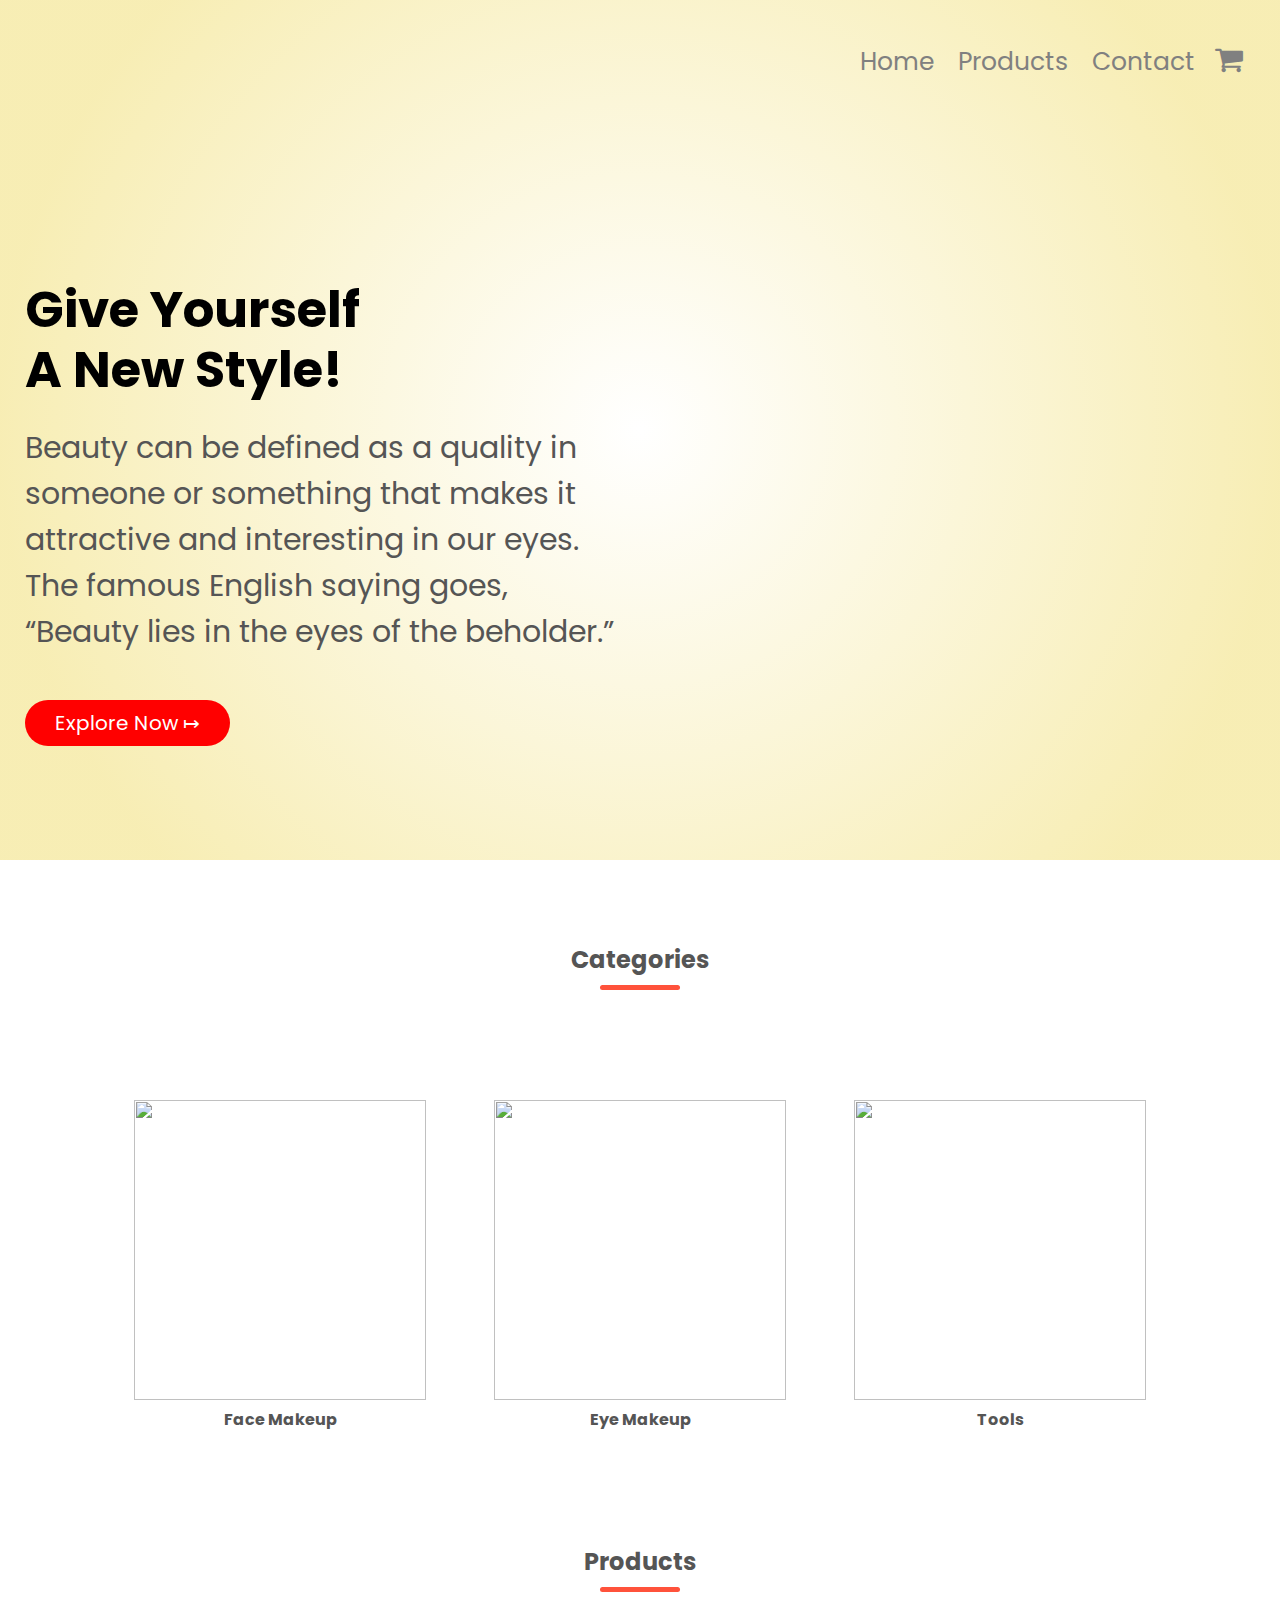
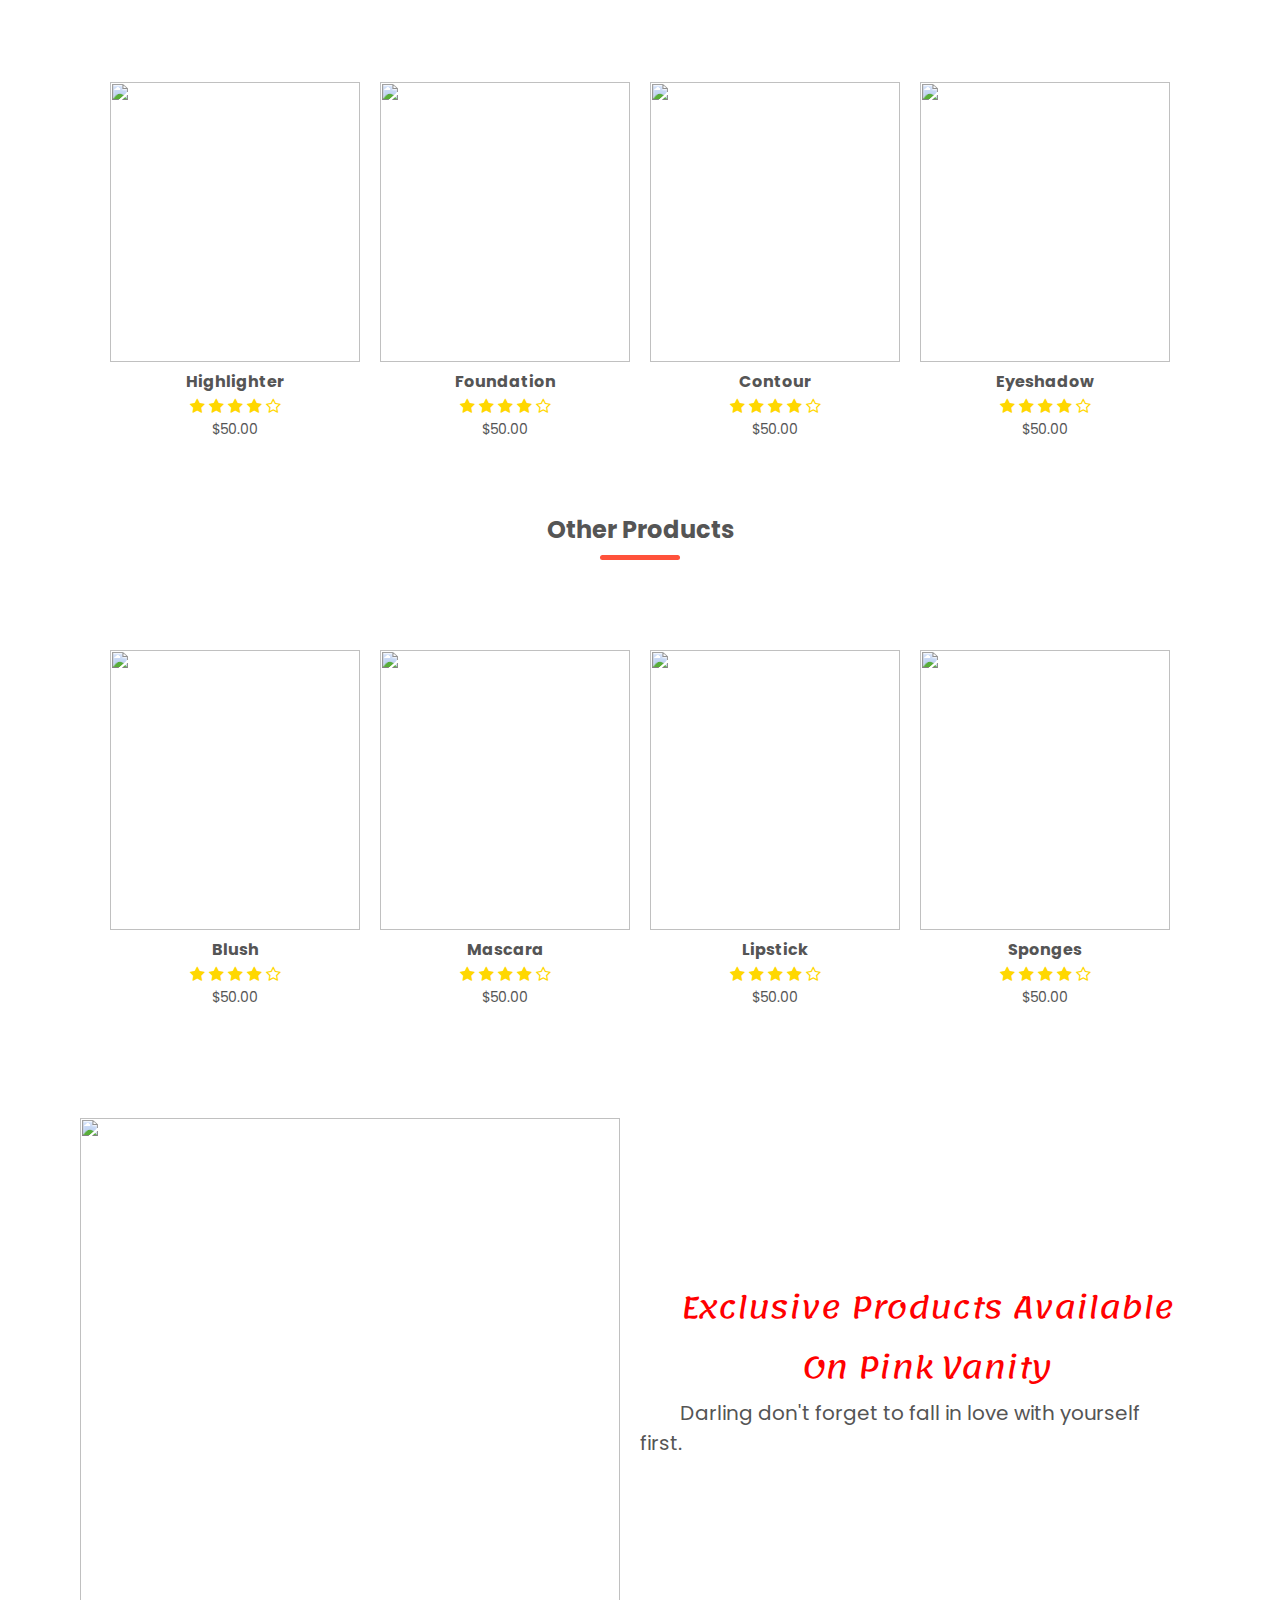
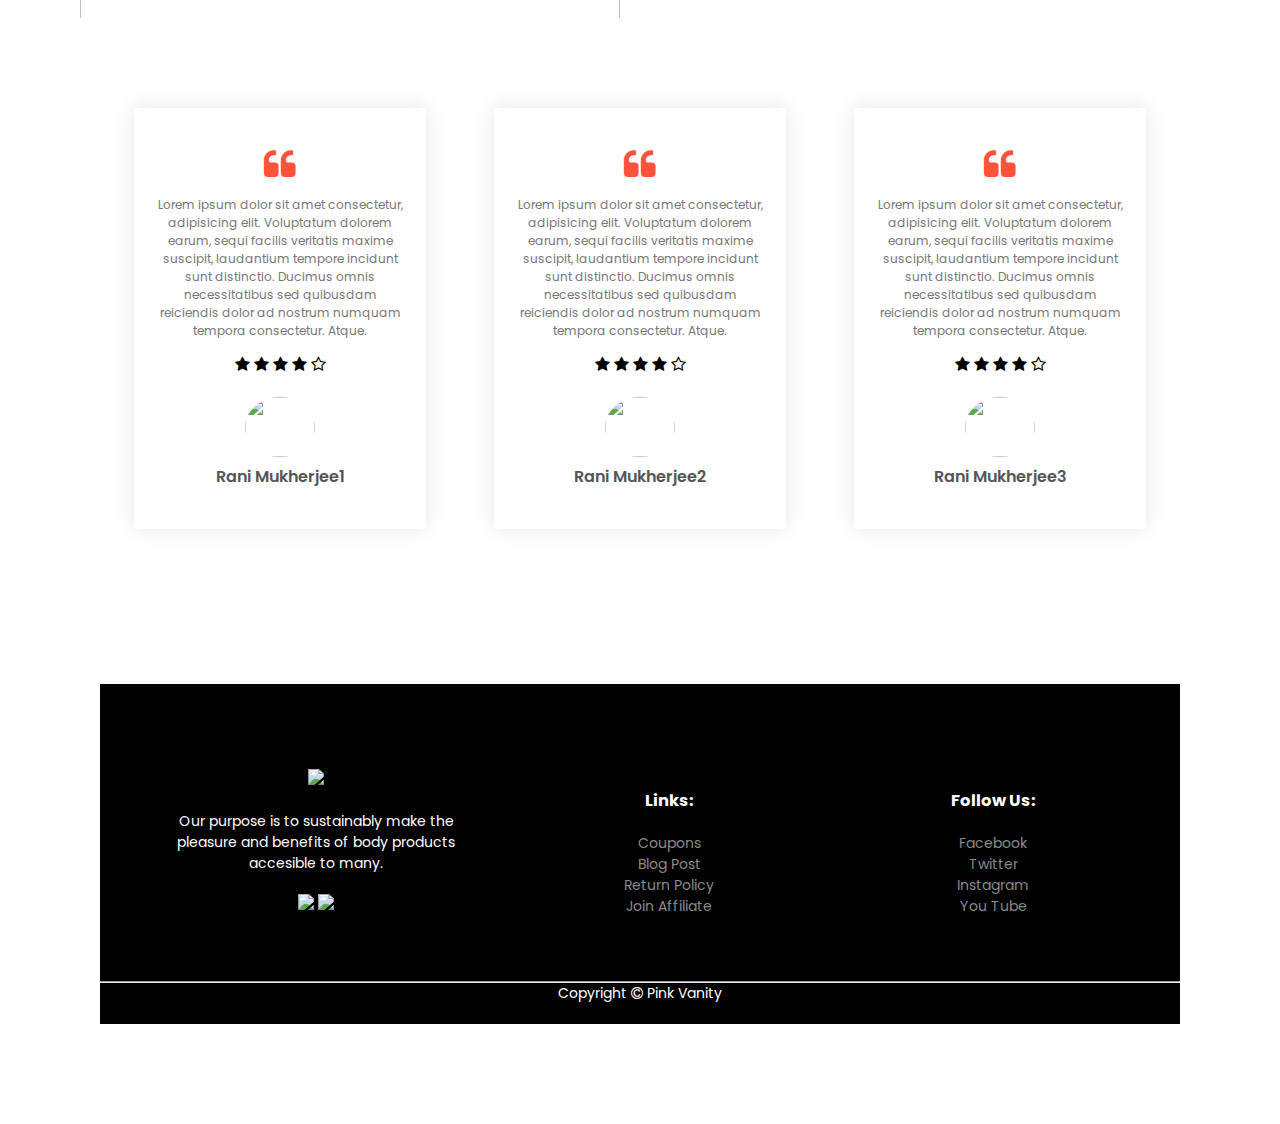
==== ecommerce.html @ b62414d2 "Initial Commit" ====
<!DOCTYPE html>
<html lang="en">
<head>
    <meta charset="UTF-8">
    <meta name="viewport" content="width=device-width, initial-scale=1.0">
    <title>PinkVanity | Ecommerce website design</title>
    <link rel="stylesheet" href="ecommerce.css">
    <link href="https://fonts.googleapis.com/css2?family=Poppins:wght@300;400;500;600;700&display=swap" rel="stylesheet">
    <link rel="stylesheet" href="https://stackpath.bootstrapcdn.com/font-awesome/4.7.0/css/font-awesome.min.css">
    <link href="https://fonts.googleapis.com/css2?family=Lemonada:wght@400;700&display=swap" rel="stylesheet">
</head>
<body>
    <div class="header">
        <div class="container">
            <div class="navbar">
                <div class="logo">
                     <img src="images/cosmetics-156060_640.png" alt="" width="125px"PINK VANITY>
                </div>
               <!-- <div class="search-box">
                   <form>
                       <input class="search-txt" type="text" placeholder="Type to search">
                       <input class="search-btn" type="submit" name="" value="Search">
                   </form>
               </div>
                -->
                <nav>
                    <ul id="menu-items">
                        <li><a href="ecommerce.html">Home</a></li>
                        <li><a href="ecommproducts.html">Products</a></li>
                        <!-- <li><a href="#">About</a></li> -->
                        <li><a href="ecommcontact.html">Contact</a></li>
                        <!-- <li><a href="#">Account</a></li> -->
                    </ul>
                </nav>
                <!-- <img src="images/cart-148964_1280.png" alt="" width="30px" height="30px"> -->
                <div class="cart">

                    <i class="fa fa-shopping-cart" aria-hidden="true"></i>
                   
                </div>
                <div class="menu-icon">
                    <i class="fa fa-bars" aria-hidden="true"  onclick="menutoggle()"></i>
                </div>
            </div>
        </div>
        
        <div class="row">
            <div class="col-2">
                <h1>Give Yourself <br> A New Style!</h1>
                <p>Beauty can be defined as a quality in someone or something that makes it attractive and interesting in our eyes. <br> The famous English saying goes, “Beauty lies in the eyes of the beholder.”</p>
                <a href="ecommproducts.html" class="btn">Explore Now &#8614;</a>
            </div>
            <div class="col-2">
                <img src="images/polygonal-4338743_1280.png" alt="">
            </div>
        </div>
    </div>
        
    
    <!-- ---------featured categories---- -->

    <div class="categories">
        <div class="small-container">
            <h2 class="title">Categories</h2>
            <div class="row">
                <div class="col-3">
                    <img src="images/lipsmakeupkit.jpg" alt="">
                    
                    <h4><a href="ecommfacemakeup.html"> Face Makeup </a></h4>
                </div>
                <div class="col-3">
                    <img src="images/eyemakeupkit.jpg" alt="">
                    <h4><a href="ecommeyemakeup.html">Eye Makeup</a></h4>
                </div>
                <div class="col-3">
                    <img src="images/brushkit.webp" alt="">
                    <h4><a href="ecommtools.html">Tools</a></h4>
                </div>
            </div>
        </div>
      
    </div>
  <!-- ---------featured products---- -->

  <div class="small-container">
      <h2 class="title">Products</h2>
      <div class="row">
          <div class="col-4">
              <img src="images/highlighter.jpg" alt="">
            <h4>Highlighter</h4>
            <div class="rating">
                <i class="fa fa-star" aria-hidden="true"></i>
                <i class="fa fa-star" aria-hidden="true"></i>
                <i class="fa fa-star" aria-hidden="true"></i>
                <i class="fa fa-star" aria-hidden="true"></i>
                <i class="fa fa-star-o" aria-hidden="true"></i>

            </div>
            <p>$50.00</p>
        </div>
          <div class="col-4">
              <img src="images/foun1.jpg" alt="">
            <h4>Foundation</h4>
            <div class="rating">
                <i class="fa fa-star" aria-hidden="true"></i>
                <i class="fa fa-star" aria-hidden="true"></i>
                <i class="fa fa-star" aria-hidden="true"></i>
                <i class="fa fa-star" aria-hidden="true"></i>
                <i class="fa fa-star-o" aria-hidden="true"></i>

            </div>
            <p>$50.00</p>
        </div>
          <div class="col-4">
              <img src="images/contour.jpg" alt="">
            <h4>Contour</h4>
            <div class="rating">
                <i class="fa fa-star" aria-hidden="true"></i>
                <i class="fa fa-star" aria-hidden="true"></i>
                <i class="fa fa-star" aria-hidden="true"></i>
                <i class="fa fa-star" aria-hidden="true"></i>
                <i class="fa fa-star-o" aria-hidden="true"></i>

            </div>
            <p>$50.00</p>
        </div>
          <div class="col-4">
              <img src="images/eyeshadow2.jpg" alt="">
            <h4>Eyeshadow</h4>
            <div class="rating">
                <i class="fa fa-star" aria-hidden="true"></i>
                <i class="fa fa-star" aria-hidden="true"></i>
                <i class="fa fa-star" aria-hidden="true"></i>
                <i class="fa fa-star" aria-hidden="true"></i>
                <i class="fa fa-star-o" aria-hidden="true"></i>

            </div>
            <p>$50.00</p>
        </div>
    </div>
     
      </div>
      <div class="small-container">
        <h2 class="title">Other Products</h2>
      <div class="row">
        <div class="col-4">
            <img src="images/blush55.jpg" alt="">
          <h4>Blush</h4>
          <div class="rating">
              <i class="fa fa-star" aria-hidden="true"></i>
              <i class="fa fa-star" aria-hidden="true"></i>
              <i class="fa fa-star" aria-hidden="true"></i>
              <i class="fa fa-star" aria-hidden="true"></i>
              <i class="fa fa-star-o" aria-hidden="true"></i>

          </div>
          <p>$50.00</p>
      </div>
        <div class="col-4">
            <img src="images/mascara55.jpg" alt="">
          <h4>Mascara</h4>
          <div class="rating">
              <i class="fa fa-star" aria-hidden="true"></i>
              <i class="fa fa-star" aria-hidden="true"></i>
              <i class="fa fa-star" aria-hidden="true"></i>
              <i class="fa fa-star" aria-hidden="true"></i>
              <i class="fa fa-star-o" aria-hidden="true"></i>

          </div>
          <p>$50.00</p>
      </div>
        <div class="col-4">
            <img src="images/lipstick77.jpg" alt="">
          <h4>Lipstick</h4>
          <div class="rating">
              <i class="fa fa-star" aria-hidden="true"></i>
              <i class="fa fa-star" aria-hidden="true"></i>
              <i class="fa fa-star" aria-hidden="true"></i>
              <i class="fa fa-star" aria-hidden="true"></i>
              <i class="fa fa-star-o" aria-hidden="true"></i>

          </div>
          <p>$50.00</p>
      </div>
        <div class="col-4">
            <img src="images/spi=onges4.jpg" alt="">
          <h4>Sponges</h4>
          <div class="rating">
              <i class="fa fa-star" aria-hidden="true"></i>
              <i class="fa fa-star" aria-hidden="true"></i>
              <i class="fa fa-star" aria-hidden="true"></i>
              <i class="fa fa-star" aria-hidden="true"></i>
              <i class="fa fa-star-o" aria-hidden="true"></i>

          </div>
          <p>$50.00</p>
      </div>
    </div>
      
        <div class="offer">
            <div class="small-container">
                <div class="row">
                    <div class="col-2">
                        <img src="images/model-2303361_1280.jpg" alt="" class="offer-img">
                    </div>
                    <div class="col-2">
                        <h2>Exclusive Products Available On Pink Vanity</h2>
                      <small>Darling don't forget to fall in love with yourself first.</small>
                    </div>
                </div>
            </div>

        </div>
     
     </div>

     <!-- ------testimonial------ -->

     <div class="testimonial">
         <div class="small-container">
             <div class="row">
                 <div class="col-3">
                    <i class="fa fa-quote-left"></i>
                     <p>Lorem ipsum dolor sit amet consectetur, adipisicing elit. Voluptatum dolorem earum, sequi facilis veritatis maxime suscipit, laudantium tempore incidunt sunt distinctio. Ducimus omnis necessitatibus sed quibusdam reiciendis dolor ad nostrum numquam tempora consectetur. Atque.</p>
                     <div class="rating">
                        <i class="fa fa-star" aria-hidden="true"></i>
                        <i class="fa fa-star" aria-hidden="true"></i>
                        <i class="fa fa-star" aria-hidden="true"></i>
                        <i class="fa fa-star" aria-hidden="true"></i>
                        <i class="fa fa-star-o" aria-hidden="true"></i>
          
                    </div>
                    <img src="images/girl-919048_640.jpg" alt="" height="50px">
                    <h3>Rani Mukherjee1</h3>
                 </div>
                 <div class="col-3">
                    <i class="fa fa-quote-left"></i>
                     <p>Lorem ipsum dolor sit amet consectetur, adipisicing elit. Voluptatum dolorem earum, sequi facilis veritatis maxime suscipit, laudantium tempore incidunt sunt distinctio. Ducimus omnis necessitatibus sed quibusdam reiciendis dolor ad nostrum numquam tempora consectetur. Atque.</p>
                     <div class="rating">
                        <i class="fa fa-star" aria-hidden="true"></i>
                        <i class="fa fa-star" aria-hidden="true"></i>
                        <i class="fa fa-star" aria-hidden="true"></i>
                        <i class="fa fa-star" aria-hidden="true"></i>
                        <i class="fa fa-star-o" aria-hidden="true"></i>
          
                    </div>
                    <img src="images/girl-919048_640.jpg" alt="" height="50px">
                    <h3>Rani Mukherjee2</h3>
                 </div>
                 <div class="col-3">
                    <i class="fa fa-quote-left"></i>
                     <p>Lorem ipsum dolor sit amet consectetur, adipisicing elit. Voluptatum dolorem earum, sequi facilis veritatis maxime suscipit, laudantium tempore incidunt sunt distinctio. Ducimus omnis necessitatibus sed quibusdam reiciendis dolor ad nostrum numquam tempora consectetur. Atque.</p>
                     <div class="rating">
                        <i class="fa fa-star" aria-hidden="true"></i>
                        <i class="fa fa-star" aria-hidden="true"></i>
                        <i class="fa fa-star" aria-hidden="true"></i>
                        <i class="fa fa-star" aria-hidden="true"></i>
                        <i class="fa fa-star-o" aria-hidden="true"></i>
          
                    </div>
                    <img src="images/girl-919048_640.jpg" alt="" >
                    <h3>Rani Mukherjee3</h3>
                 </div>
             </div>
         </div>
     </div>

        <!-- -----brands--- -->
        <div class="brands">
            <div class="small-container">
                <div class="row">
                    <div class="col-5">
                        <img src="images/Lakme-Logo.png" alt="">
                    </div>
                    <div class="col-5">
                        <img src="images/Maybelline-Logo.png" alt="">
                    </div>
                    <!-- <div class="col-5">
                        <img src="images/nyx" alt="">
                    </div>  -->
                     <div class="col-5">
                        <img src="images/paypal.png" alt="">
                    <!-- </div>
                     <div class="col-5">images/</div> 
                </div> -->
            </div>
        </div>
        <!-- ----footer--- -->
        <div class="footer">
            <div class="container">
                <div class="row">
                    <div class="footer-col-1">
                        <img src="images/" >
                        <p>Our purpose is to sustainably make the pleasure and benefits of body products accesible to many.</p>
                        <div class="app-logo">
                            <img src="images/play2.png">
                            <img src="images/apple2.png">
                        </div>
                    </div>
                    <div class="footer-col-2">
                        <h3>Links:</h3>
                        <ul>
                            <li>Coupons</li>
                            <li>Blog Post</li>
                            <li>Return Policy</li>
                            <li>Join Affiliate</li>
                        </ul>
                       
                    </div>
                    <div class="footer-col-3">
                        <h3>Follow Us:</h3>
                        <ul>
                            <li>Facebook</li>
                            <li>Twitter</li>
                            <li>Instagram</li>
                            <li>You Tube</li>
                        </ul>
                </div>
                
            </div>
            
            
        </div>
        <hr>
        <p>Copyright <i class="fa fa-copyright" aria-hidden="true"></i> Pink Vanity</p>

        <!-- js for toggle menu  -->
        <script>
            var MenuItems = document.getElementById("menu-items");
            MenuItems.style.maxHeight = "0px";

            function menutoggle(){
                if(MenuItems.style.maxHeight = "0px"){
                    MenuItems.style.maxHeight = "200px";
                }
                else{
                    MenuItems.style.maxHeight = "0px";
                }
            }
        </script>
</body>
</html>
---- ecommerce.css ----
*{
    margin: 0;
    padding: 0;
    box-sizing: border-box;
  

}
.header{
    background: radial-gradient(circle farthest-side, #fff, rgba(241, 223, 119, 0.548));
}
body{
    font-family: 'Poppins', sans-serif;
    /* background: radial-gradient(circle farthest-side, #fff, rgb(176, 246, 248)); */
   
}

.search-box{
    position: absolute;
    top: 16%;
    left: 38%;
    transform: translate(-50%,-50%);
    width: 300px;
}
input{
    position: relative;
    display: inline-block;
    font-size: 20px;
    /* box-sizing: border-box; */
    transition: 0.5s;
}
.search-txt {
    background: #fff;
    width: 225px;
    height: 35px;
    border: none;
    outline: none;
    padding: 0px 25px;
    border-radius: 25px 0 0 25px;
    font-size: 16px;
}
.search-btn{
    position: relative;
    border-radius: 0 25px 25px 0;
    height: 35px;
    width: 70px;
    border: none;
    font-size: 16px;
    outline: none;
    cursor: pointer;
    background: #ffc107;
    color: #fff;
    left: -5px;
}
.search-btn:hover{
    background: #ff5722;
    color: black;
    transition: 0.5s;
}
.navbar{
    /* background-color: radial-gradient(circle farthest-side, #fceabb, #f8b500); */
    display: flex;
    align-items: center;
    padding: 12px;
}
nav{
    flex: 1;
    text-align: right;
}
nav ul{
    display: inline-block;
    list-style: none;
}
nav ul li{
    display: inline-block;
    margin-right: 20px;
}
nav ul li a{
    text-decoration: none;
    color: gray;
    font-size: 25px;
    transition: transform 0.5s;
}
nav ul li a:hover{
    border-top: 2px solid black;
    border-bottom: 2px solid black;
}
.navbar .cart{
    transition: transform 0.5s;
    color: gray;
    font-size: 30px;
}
.navbar .cart:hover{
    transform: translateY(-5px);
}
p{
    color: #555;
}
.container{
    /* max-width: 1300px; */
    margin: auto;
    padding: 25px;
}
.row{
    display: flex;
    align-items: center;
    flex-wrap: wrap;
    justify-content: space-around;
}
.col-2{
    flex-basis: 50%;
    min-width: 300px;
}
.col-2 img{
    float: right;
    max-width: 100%;
    padding: 50px 0;
    height: 700px;
    margin-right: 20px;
}
.col-2 h1{
    font-size: 50px;
    line-height: 60px;
    margin: 25px;
}
.col-2 p{
    font-size: 30px;
    /* line-height: 20px; */
    margin: 25px;
}
.btn{
    display: inline-block;
    background: red;
    color: white;
    padding: 8px 30px;
    margin: 20px 25px;
    border-radius: 30px;
    text-decoration: none;
    font-size: 20px;
    transition: background 0.5s;
}
.btn:hover{
    background: rgb(247, 128, 128);
    color: black;
}

.header .row{
    margin-top: 40px;
}

/* ---featured categories css----- */

.categories{
    margin: 70px 0px;
}
.categories .col-3 h4 a{
    text-decoration: none;
    color: #555;
}
.col-3{
    flex-basis: 27%;
    min-width: 250px;
    margin: 30px;
    transition: transform 0.5s;
}
.col-3 img{
    width: 100%;
    height: 300px;

}
.col-3:hover{
    transform: translateY(-5px);
}
.small-container{
    max-width: 1080px;
    margin: auto;
    /* padding-left: 25px;
    padding-right: 25px; */
}

/* ---featured products css----- */

.col-4{
    flex-basis: 25%;
    padding: 10px;
    min-width: 200px;
    margin-bottom: 50px;
    transition: transform 0.5s;
}
.col-4 img{
    width: 100%;
    height: 280px;
}
.title{
    text-align: center;
    margin: 0 auto 80px;
    position: relative;
    line-height: 60px;
    color: #555;
}
.title::after
{
    content: "";
    background: #ff523b;
    width: 80px;
    height: 5px;
    border-radius: 5px;
    position: absolute;
    bottom: 0;
    left: 50%;
    transform: translate(-50%);
}
h4{
    color: #555;
    /* font-weight: normal; */
    text-align: center;

}
.col-4 p{
    font-size: 14px;
    text-align: center;
}
.col-4 .rating{
    text-align: center;
}
.col-4 .rating .fa{
    color: gold;
}
.col-4:hover{
    transform: translateY(-5px);
}
/* .offer{
    background: radial-gradient(circle farthest-side, #fff, #f1e14d);
} */
.offer .small-container .col-2 h2{
    color: red;
    font-weight: normal;
    font-size: 30px;
    font-family: 'Lemonada', cursive;
    margin-left: 34px;
    text-align: center;
}
/* .offer .small-container .col-2 small{
    font-family: 'Lemonada', cursive;
    text-align: center;
    margin-left: 40px;
    font-size: 24px;
} */
small{
    color: #555;
    text-align: center;
    font-size: 20px;
    margin-left: 40px;
    /* margin-top: 15px; */

}
.offer .offer-img{
    width: 100%;
    height: 600px;
}
/* ----testimonial--- */
.testimonial{
    padding-top: 10px;
}
.testimonial .col-3{
    text-align: center;
    padding: 40px 20px;
    box-shadow: 0 0 20px 0 rgba(0,0,0,0.1);
    cursor: pointer;
    transition: transform 0.5s;
}
.testimonial .col-3 img{
    width: 70px;
    height: 60px;
    margin-top: 20px;
    border-radius: 50%;
}
.testimonial .col-3:hover{
    transform: translateY(-10px);
}
.fa.fa-quote-left{
    font-size: 34px;
    color: #ff523b;
}
.col-3 p{
    font-size: 12px;
    margin: 12px 0;
    color: #777;
}
.testimonial .col-3 h3{
    font-weight: 600;
    color: #555;
    font-size: 16px;
}
/* .col-5{
    flex-basis: 33%;
    padding: 10px;
    min-width: 200px;
    margin-bottom: 50px;
    transition: transform 0.5s;
} */
.brands{
    margin: 100px auto;
}
.col-5{
    width: 160px;

}
.col-5 img{
    width: 100%;
    cursor: pointer;
    filter: grayscale(100%);
}
.col-5 img:hover{
    filter: grayscale(0);
}

/* ----footer---- */
.footer{
    background: black;
    color: #8a8a8a;
    font-size: 14px;
    padding: 60px 0 20px;
}
.footer p{
    color: #8a8a8a;
}
.footer h3{
    color: #fff;
    margin-bottom: 20px;
}
.footer-col-1, .footer-col-2, .footer-col-3{
    min-width: 250px;
    margin-bottom: 20px;
}
.footer-col-1{
    flex-basis: 30%;
    text-align: center;
}
.footer-col-1 img{
    width: 180px;
    margin-bottom: 20px;
}
.footer-col-2,.footer-col-3{
    flex-basis: 12%;
    text-align: center;
}
ul{
    list-style: none;
}
.app-logo{
    margin-top: 20px;
}
.app-logo img{
    width: 140px;
}
.footer p{
    text-align: center;
    color: white;
}
.footer-col-2 ul li:hover{
    color: white;
    cursor: pointer;
}
.footer-col-3 ul li:hover{
    color: white;
    cursor: pointer;
}
 .menu-icon{
    /* transition: transform 0.5s; */
    color: gray;
    font-size: 30px;
    display: none;
    position: absolute;
    top: 34px;
    right: 30px;
}
/* ---all products--- */
.row-2{
    justify-content: space-between;
    margin: 100px auto 50px;
}
select{
    border: 1px solid #ff523b;
    padding: 5px;
}
select:focus{
    outline: none;
}
.page-btn{
    margin: 0 auto 80px;
}
.page-btn span{
    display: inline-block;
    border: 1px solid #ff523b;
    margin-left: 10px;
    width: 40px;
    height: 40px;
    text-align: center;
    line-height: 40px;
    cursor: pointer;
}
.page-btn span:hover{
    background: #ff523b;
    color: white;
}
/* media query for menu--- */
@media only screen and (max-width: 860px){
    nav ul{
        position: absolute;
        top: 70px;
        right:  0;
        background: transparent;
        width: 100%;
        overflow: hidden;
        transition: max-height 0.5s;
    }
    /* .navbar .cart{
        overflow: hidden;
        display: none;
    } */
    nav ul li{
        display: block;
        margin-right: 30px;
        margin-top: 10px;
        margin-bottom: 10px;
    }
    nav ul li a{
        color: white;
    }
   .menu-icon{
        display: block;
        cursor: pointer;
    }
    .cart{
        position: absolute;
        top: 34px;
        right: 70px;
    }
}
/* media query for less than 600--- */

/* @media only screen and (max-width: 600px){
    .row{
        text-align: center;
    }
    .col-2, .col-3, .col-4{
        flex-basis: 100%;
    }
} */


/* single product css */
.single-product{
    margin: 0;
}
.single-product col-2{
    padding: 0;
}
.single-product h4{
    margin-left: 0;
    margin-top: 0px;
    text-align: left;

}
.single-product select{
    display: block;
    margin-top: 10px;
}
.single-product input{
    width: 50px;
    height: 40px;
    border: 1px solid #ff523b;
}
.single-product input:focus{
    outline: none;
}
.single-product .fa{
    color: #ff523b;
    margin-left: 10px;
}
.single-product p{
    font-size: 20px;
    margin: 0;
}
.single-product h1{
    font-size: 30px;
    margin: 0;
}




/* contact css */

.account-page{
    padding: 50px 0;
    background: radial-gradient(circle farthest-side, #fff, rgba(241, 223, 119, 0.548));

}
.form-container{
    background: white;
    width: 400px;
    height: 500px;
    position: relative;
    text-align: center;
    padding: 20px 0;
    margin: auto;
    box-shadow: 0 0 20px 0px rgba(0,0,0,0.1);
}
.form-container span{
    font-weight: bold;
    padding: o 10px;
    color: #555;
    cursor: pointer;
    width: 100px;
    display: inline-block;
}
.form-btn{
    max-width: 300px;
    padding: 0 20px;
    position: absolute;
    top: 5px;
}
form input{
    width: 80%;
    height: 30px;
    margin: 10px 0;
    padding: 0 10px;
    border: 1px solid #ccc;
}
form .btn{
    width: 90%;
    border: none;
    cursor: pointer;
    margin: 10px 0;
}
form .btn:focus{
    outline: none;
}
#loginForm{
    left: -300px;
}
#regForm{
    left: 0;
}
form a{
    font-size: 12px;
    text-decoration: none;
    color: #555555;
}
#indicator{
    width: 100px;
    border: none;
    background: #ff523b;
    height: 3px;
    margin-top: 8px;
    transform: translateX(100px);
}
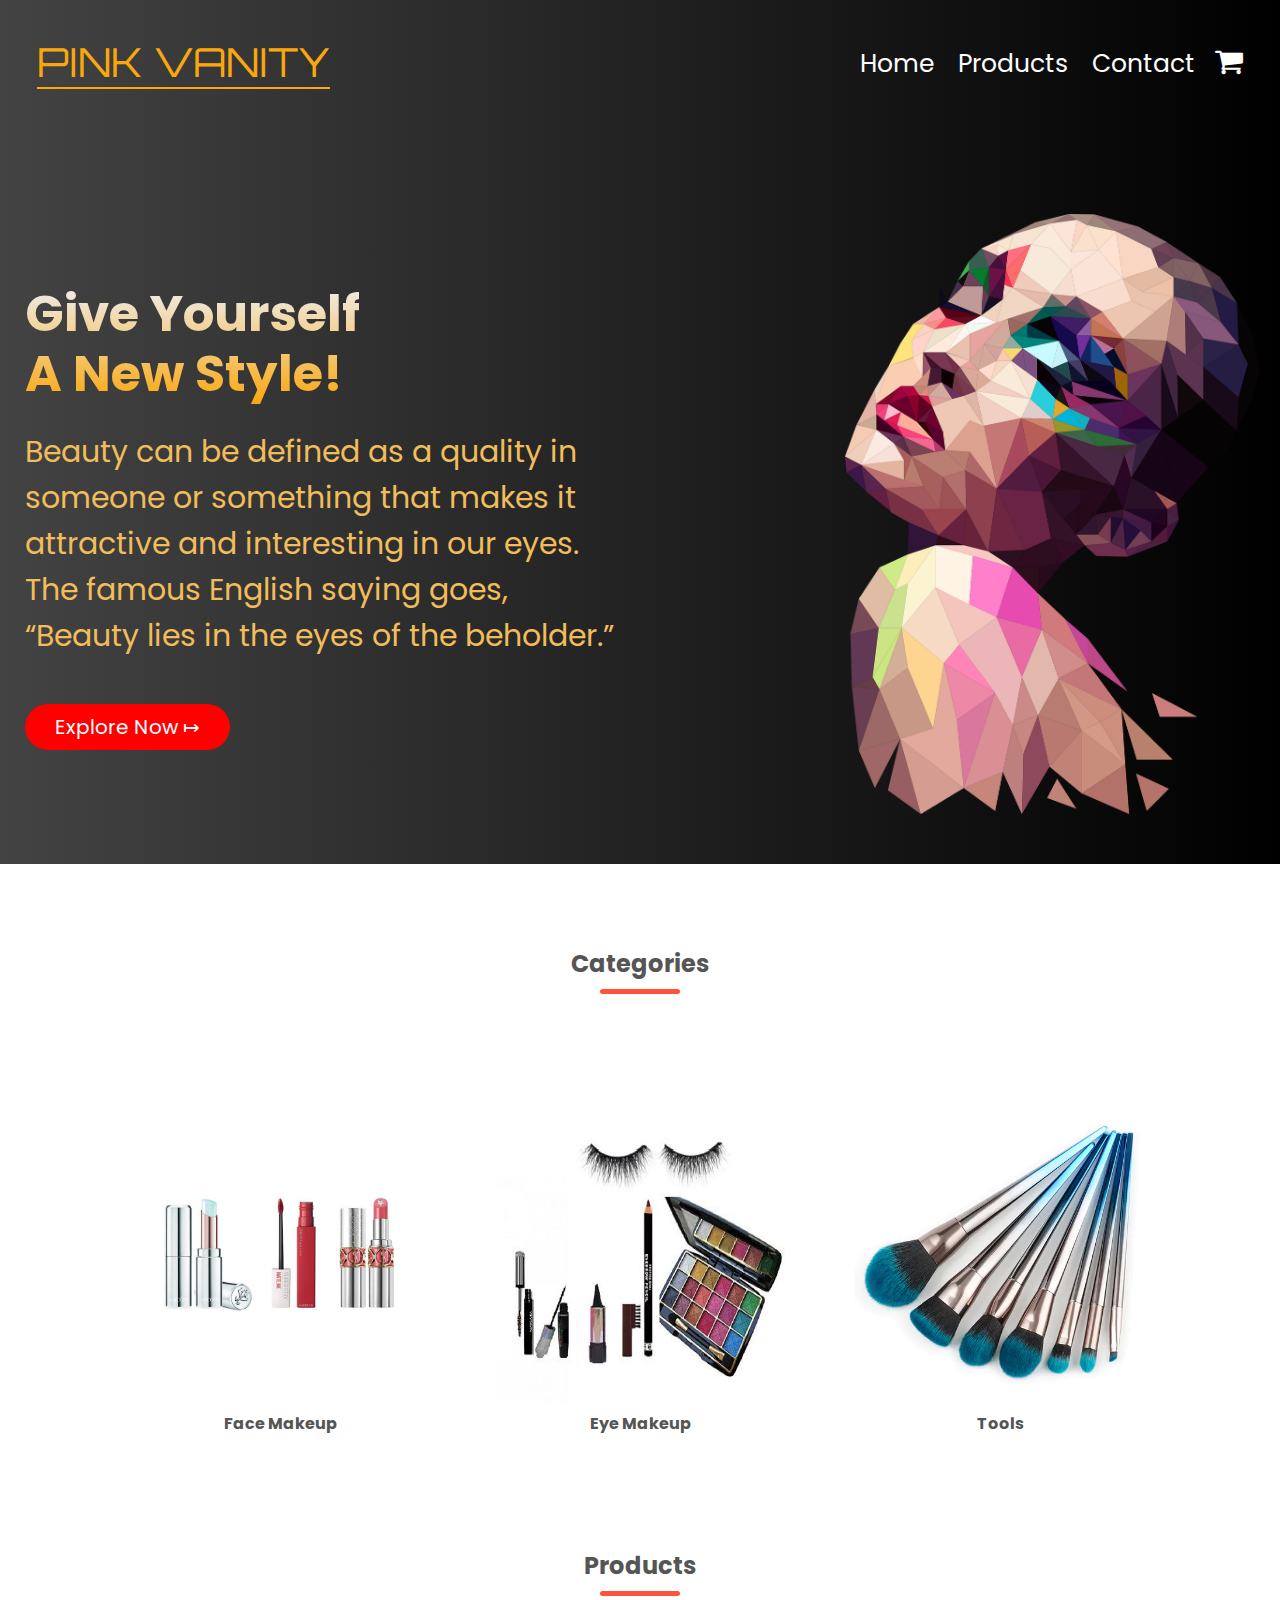
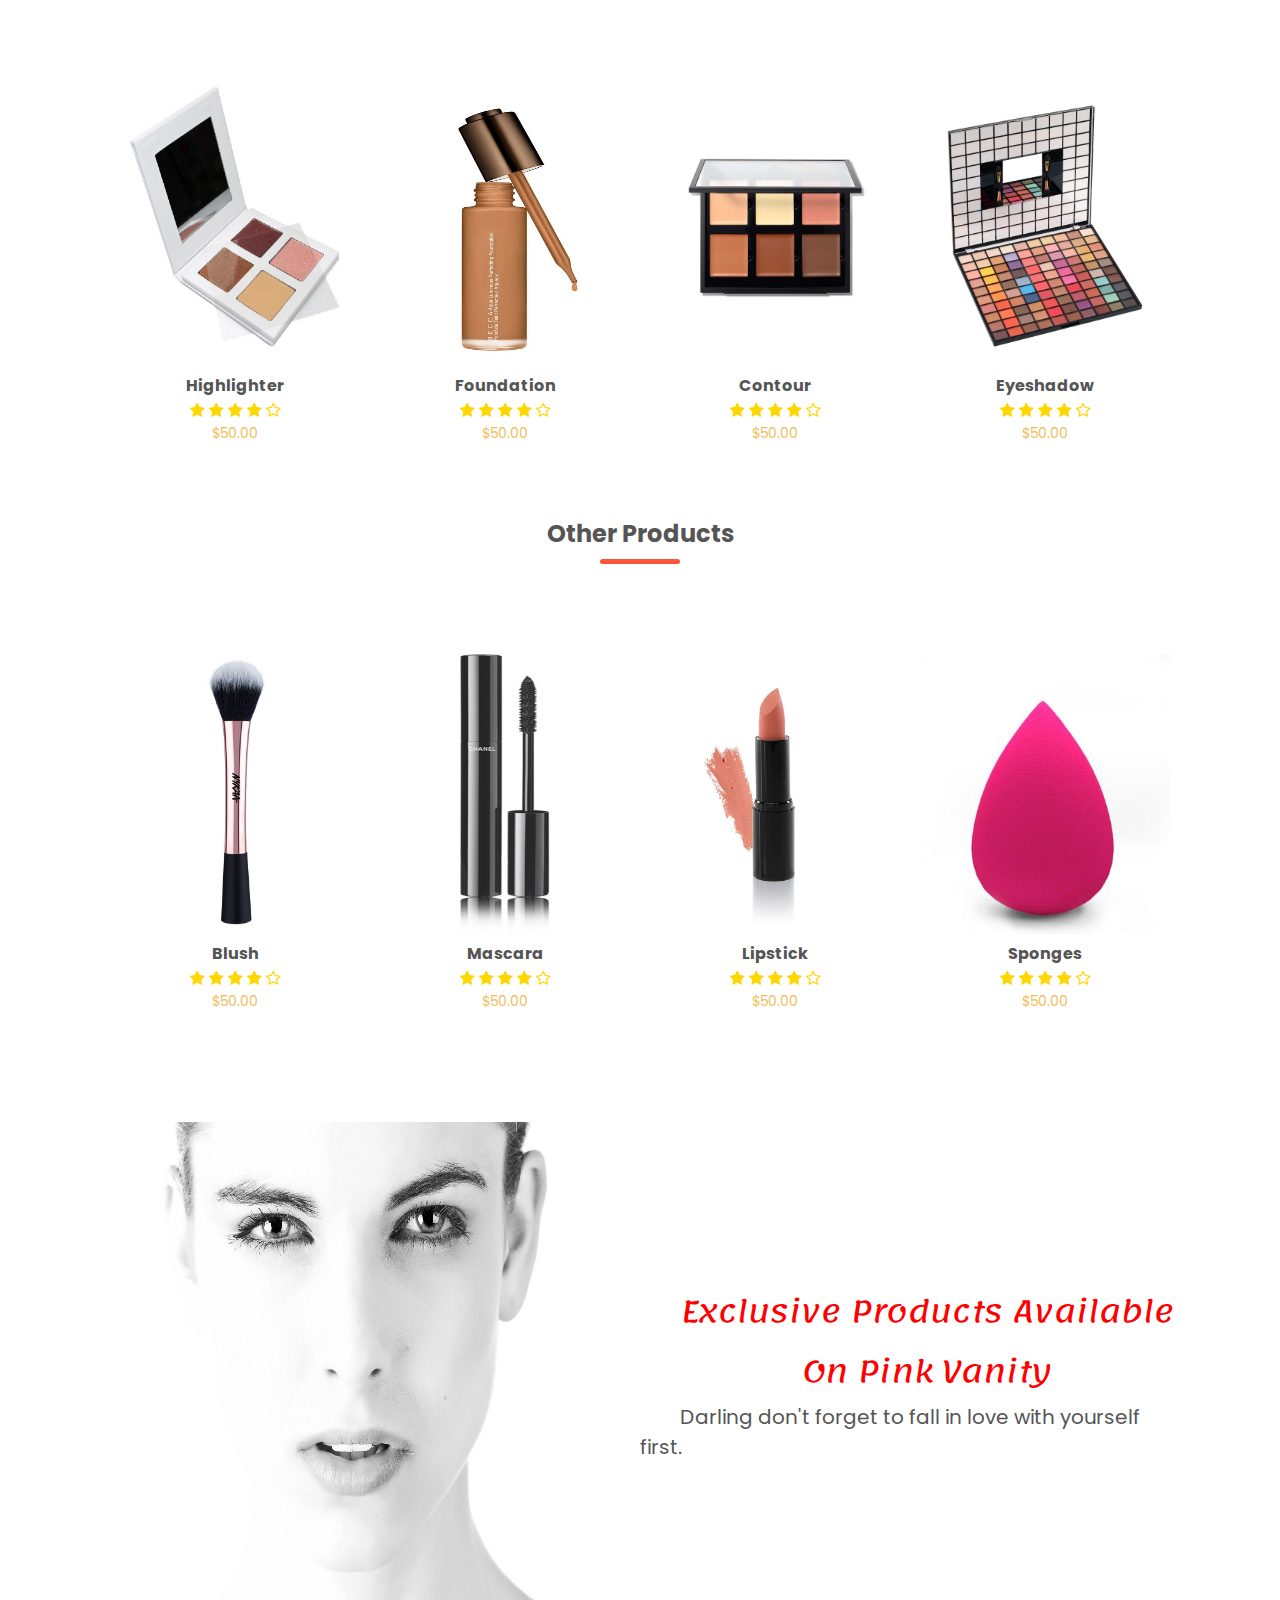
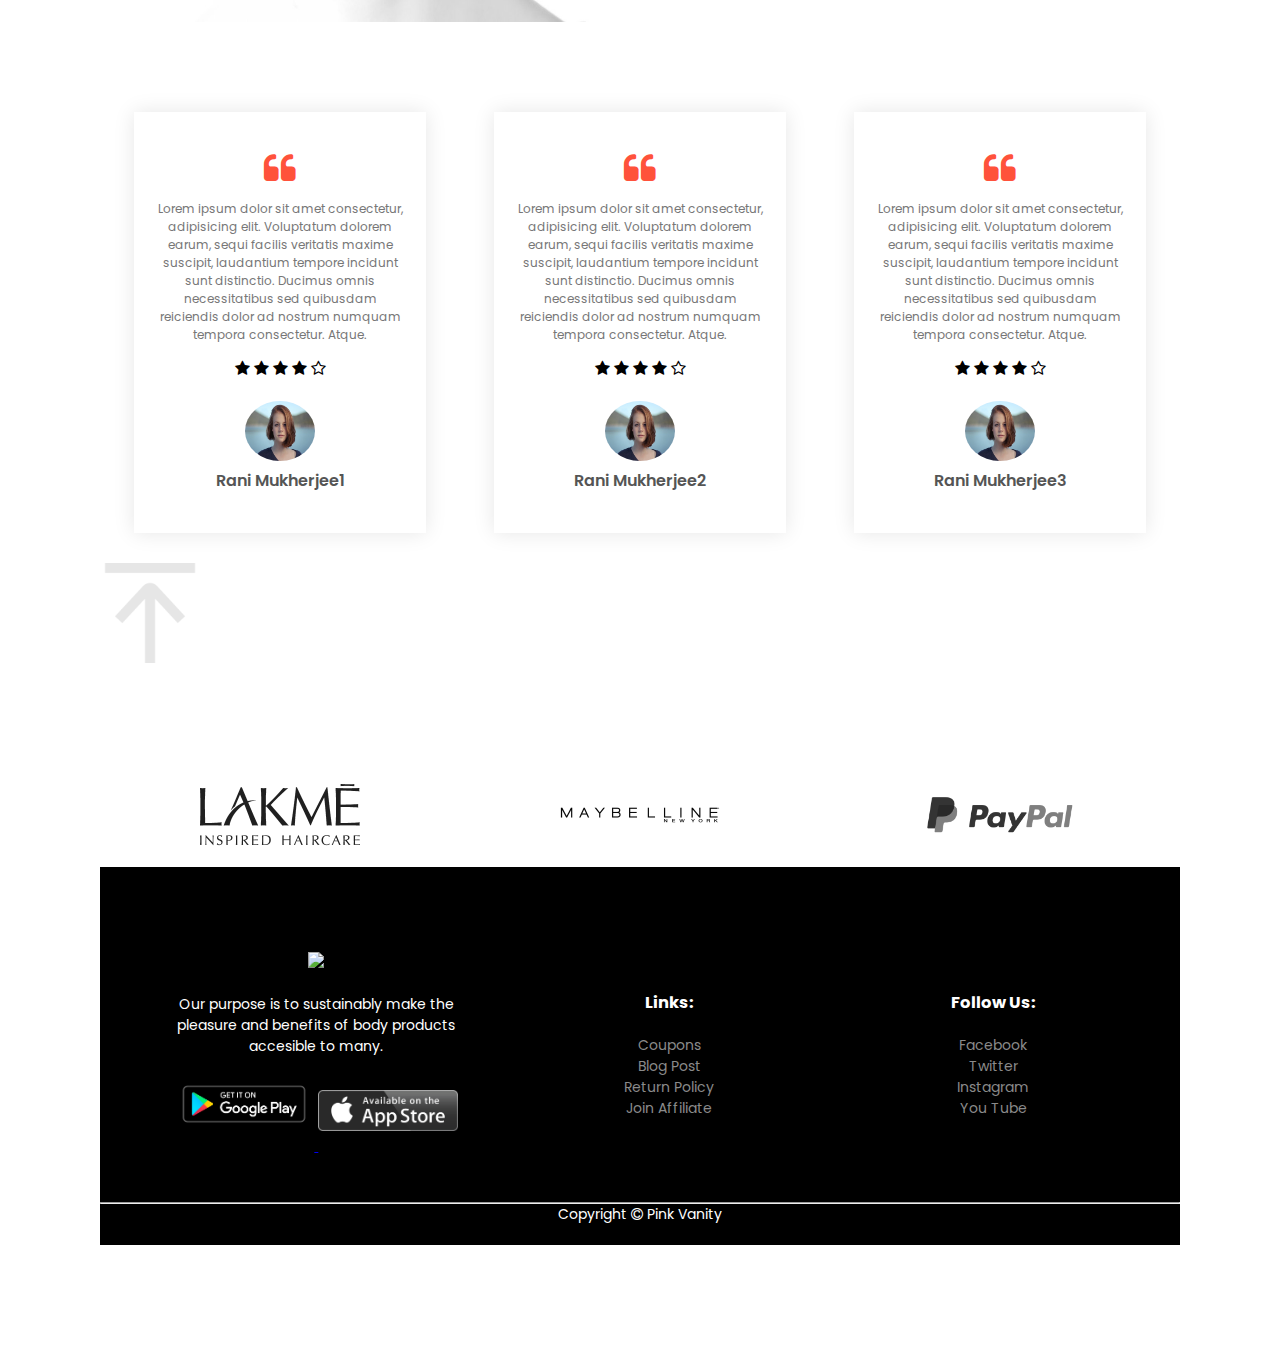
==== commit dc3731c3: "Initial commmit" ====
--- a/ecommerce.html
+++ b/ecommerce.html
@@ -8,28 +8,22 @@
     <link href="https://fonts.googleapis.com/css2?family=Poppins:wght@300;400;500;600;700&display=swap" rel="stylesheet">
     <link rel="stylesheet" href="https://stackpath.bootstrapcdn.com/font-awesome/4.7.0/css/font-awesome.min.css">
     <link href="https://fonts.googleapis.com/css2?family=Lemonada:wght@400;700&display=swap" rel="stylesheet">
+    <link rel="preconnect" href="https://fonts.googleapis.com">
+<link rel="preconnect" href="https://fonts.gstatic.com" crossorigin>
+<link href="https://fonts.googleapis.com/css2?family=Orbitron&display=swap" rel="stylesheet">
 </head>
 <body>
-    <div class="header">
+    <div class="header" id="bookmark">
         <div class="container">
             <div class="navbar">
                 <div class="logo">
-                     <img src="images/cosmetics-156060_640.png" alt="" width="125px"PINK VANITY>
-                </div>
-               <!-- <div class="search-box">
-                   <form>
-                       <input class="search-txt" type="text" placeholder="Type to search">
-                       <input class="search-btn" type="submit" name="" value="Search">
-                   </form>
-               </div>
-                -->
+                     <a href="ecommerce.html">PINK VANITY</a>
+                </div>
                 <nav>
                     <ul id="menu-items">
                         <li><a href="ecommerce.html">Home</a></li>
                         <li><a href="ecommproducts.html">Products</a></li>
-                        <!-- <li><a href="#">About</a></li> -->
-                        <li><a href="ecommcontact.html">Contact</a></li>
-                        <!-- <li><a href="#">Account</a></li> -->
+                        <li><a href="index.html" target="_blank">Contact</a></li>
                     </ul>
                 </nav>
                 <!-- <img src="images/cart-148964_1280.png" alt="" width="30px" height="30px"> -->
@@ -64,16 +58,21 @@
             <h2 class="title">Categories</h2>
             <div class="row">
                 <div class="col-3">
-                    <img src="images/lipsmakeupkit.jpg" alt="">
-                    
+                    <a href="ecommfacemakeup.html">
+                        <img src="images/lipsmakeupkit.jpg" alt="">
+                    </a>                    
                     <h4><a href="ecommfacemakeup.html"> Face Makeup </a></h4>
                 </div>
                 <div class="col-3">
-                    <img src="images/eyemakeupkit.jpg" alt="">
+                    <a href="ecommeyemakeup.html">
+                        <img src="images/eyemakeupkit.jpg" alt="">
+                    </a>
                     <h4><a href="ecommeyemakeup.html">Eye Makeup</a></h4>
                 </div>
                 <div class="col-3">
-                    <img src="images/brushkit.webp" alt="">
+                    <a href="ecommtools.html">
+                        <img src="images/brushkit.webp" alt="">
+                    </a>
                     <h4><a href="ecommtools.html">Tools</a></h4>
                 </div>
             </div>
@@ -264,25 +263,27 @@
              </div>
          </div>
      </div>
-
+<a href="#bookmark" class="bookmark">
+    <img src="images/upload.png" alt="yop" width="100px">
+</a>
         <!-- -----brands--- -->
         <div class="brands">
             <div class="small-container">
                 <div class="row">
                     <div class="col-5">
-                        <img src="images/Lakme-Logo.png" alt="">
+                        <a href="https://lakme.com/en/" target="_blank">
+                            <img src="images/Lakme-Logo.png" alt="">
+                        </a>
                     </div>
                     <div class="col-5">
-                        <img src="images/Maybelline-Logo.png" alt="">
-                    </div>
-                    <!-- <div class="col-5">
-                        <img src="images/nyx" alt="">
-                    </div>  -->
+                        <a href="https://www.maybelline.co.in/" target="_blank">
+                            <img src="images/Maybelline-Logo.png" alt="">
+                        </a>
+                    </div>
                      <div class="col-5">
-                        <img src="images/paypal.png" alt="">
-                    <!-- </div>
-                     <div class="col-5">images/</div> 
-                </div> -->
+                         <a href="https://www.paypal.com/in/home" target="_blank">
+                            <img src="images/paypal.png" alt="">
+                        </a>
             </div>
         </div>
         <!-- ----footer--- -->
@@ -293,8 +294,12 @@
                         <img src="images/" >
                         <p>Our purpose is to sustainably make the pleasure and benefits of body products accesible to many.</p>
                         <div class="app-logo">
-                            <img src="images/play2.png">
-                            <img src="images/apple2.png">
+                            <a href="https://play.google.com/store">
+                                <img src="images/play2.png">
+                            </a>
+                            <a href="https://www.apple.com/in/app-store/">
+                                <img src="images/apple2.png">
+                            </a>
                         </div>
                     </div>
                     <div class="footer-col-2">
--- a/ecommerce.css
+++ b/ecommerce.css
@@ -6,7 +6,8 @@
 
 }
 .header{
-    background: radial-gradient(circle farthest-side, #fff, rgba(241, 223, 119, 0.548));
+   
+      background-image: linear-gradient(to right, #434343 0%, black 100%);
 }
 body{
     font-family: 'Poppins', sans-serif;
@@ -14,54 +15,28 @@
    
 }
 
-.search-box{
-    position: absolute;
-    top: 16%;
-    left: 38%;
-    transform: translate(-50%,-50%);
-    width: 300px;
-}
 input{
     position: relative;
     display: inline-block;
     font-size: 20px;
-    /* box-sizing: border-box; */
     transition: 0.5s;
 }
-.search-txt {
-    background: #fff;
-    width: 225px;
-    height: 35px;
-    border: none;
-    outline: none;
-    padding: 0px 25px;
-    border-radius: 25px 0 0 25px;
-    font-size: 16px;
-}
-.search-btn{
-    position: relative;
-    border-radius: 0 25px 25px 0;
-    height: 35px;
-    width: 70px;
-    border: none;
-    font-size: 16px;
-    outline: none;
-    cursor: pointer;
-    background: #ffc107;
-    color: #fff;
-    left: -5px;
-}
-.search-btn:hover{
-    background: #ff5722;
-    color: black;
-    transition: 0.5s;
-}
+
 .navbar{
     /* background-color: radial-gradient(circle farthest-side, #fceabb, #f8b500); */
     display: flex;
     align-items: center;
     padding: 12px;
 }
+.navbar .logo a{
+    text-decoration: none;
+    font-size: 40px;
+    color: rgb(250, 167, 14);
+    font-family: 'Orbitron', sans-serif;
+    border-bottom: 2px solid rgb(250, 167, 14);
+    
+}
+
 nav{
     flex: 1;
     text-align: right;
@@ -76,24 +51,41 @@
 }
 nav ul li a{
     text-decoration: none;
-    color: gray;
+    color: rgb(255, 255, 255);
     font-size: 25px;
     transition: transform 0.5s;
 }
 nav ul li a:hover{
-    border-top: 2px solid black;
-    border-bottom: 2px solid black;
+    border-top: 2px solid rgb(250, 167, 14);
+    border-bottom: 2px solid rgb(250, 167, 14);
+    color: rgb(250, 167, 14);
+    
 }
 .navbar .cart{
     transition: transform 0.5s;
-    color: gray;
+    color: rgb(255, 255, 255);
     font-size: 30px;
 }
 .navbar .cart:hover{
     transform: translateY(-5px);
+    color: rgb(250, 167, 14);
 }
 p{
-    color: #555;
+    color: rgb(241, 189, 91);
+}
+.bookmark img{
+    transition: transform 0.5s;
+    margin-left: 100px; 
+    filter: invert(90%);
+}
+.bookmark img:hover{
+    filter: invert(0);
+    transform: translateY(-10px);
+}
+.row h1{
+    background: -webkit-linear-gradient(#eee, rgb(250, 167, 14));
+  -webkit-background-clip: text;
+  -webkit-text-fill-color: transparent;
 }
 .container{
     /* max-width: 1300px; */
@@ -436,6 +428,45 @@
         top: 34px;
         right: 70px;
     }
+    .bookmark img{
+        width: 60px;
+    }
+}
+@media only screen and (max-width: 345px){
+    .navbar .logo a{
+        font-size: 15px;
+    }
+    .col-2 h1{
+        font-size: 15px;
+        line-height: 25px;
+        margin: 25px;
+    }
+    .col-2 p{
+        font-size: 10px;
+        /* line-height: 20px; */
+        margin: 25px;
+    }
+    .col-2 img{
+        float: right;
+        max-width: 80%;
+        padding: 50px 0;
+        height: 300px;
+        margin-right: 100px;
+    }
+    .btn{
+        display: inline-block;
+        background: red;
+        color: white;
+        padding: 4px 15px;
+        margin: 10px 50px;
+        border-radius: 15px;
+        text-decoration: none;
+        font-size: 10px;
+        transition: background 0.5s;
+    }
+    .bookmark img{
+        width: 30;
+    }
 }
 /* media query for less than 600--- */
 
